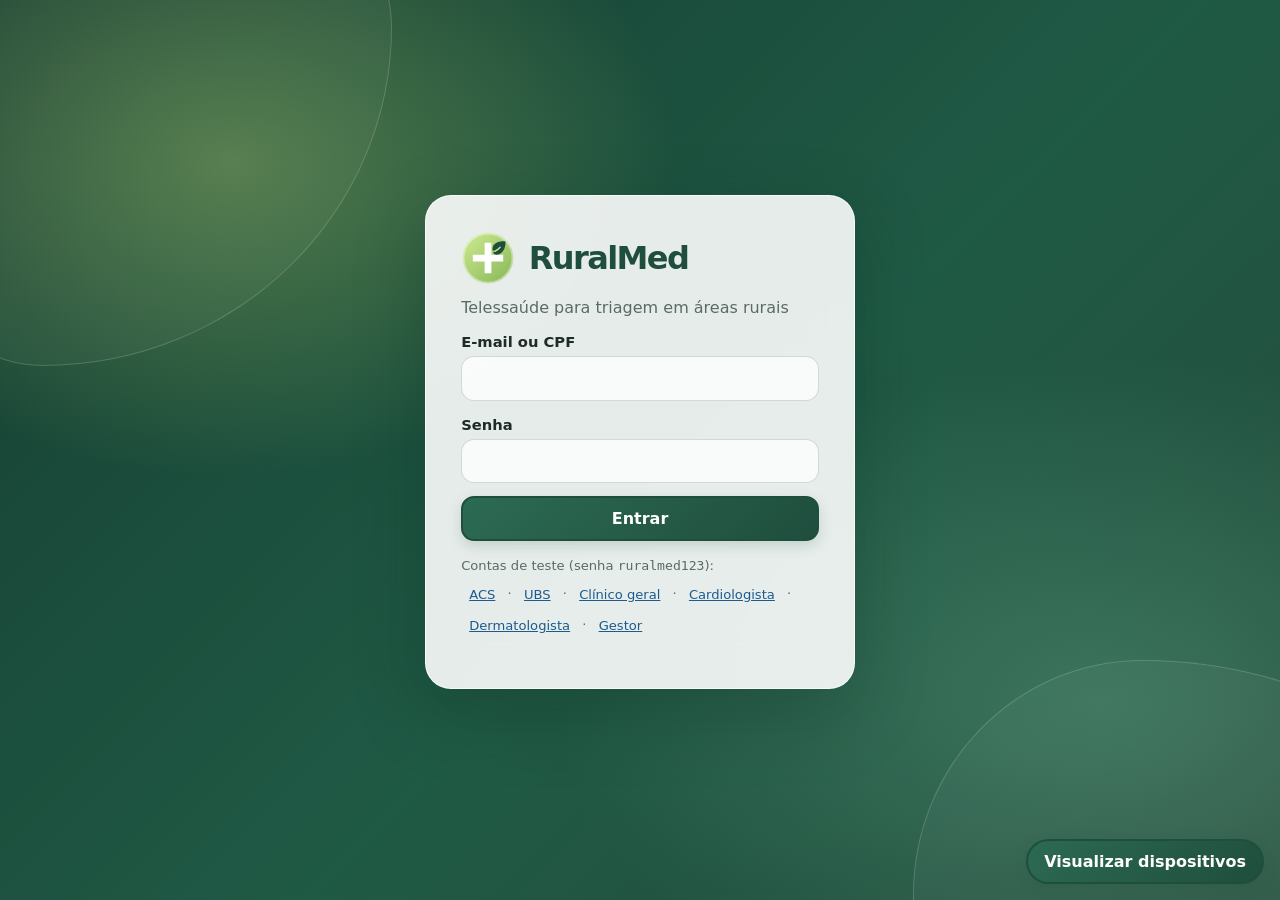
==== src/main/resources/static/acs.html @ 618f21c3 "Atualizar plataforma RuralMed" ====
<!doctype html>
<html lang="pt-BR">
<head>
    <meta charset="utf-8">
    <meta name="viewport" content="width=device-width, initial-scale=1">
    <title>RuralMed - ACS</title>
    <link rel="stylesheet" href="css/estilo.css?v=20261116l">
</head>
<body>
<header class="topo">
    <div class="marca"><img class="logo" src="img/ruralmed-marca.svg" alt="" aria-hidden="true"><strong>RuralMed</strong></div>
    <div class="topo-direita">
        <details class="menu-perfil">
            <summary>Olá, <strong id="usuarioNome"></strong></summary>
            <div class="menu-perfil-conteudo">
                <button type="button" onclick="abrirMeuPerfil()">Meu perfil</button>
                <button id="acaoContraste" type="button" aria-pressed="false" onclick="alternarContraste()">Alto contraste</button>
                <button class="menu-sair" type="button" onclick="sair()">Sair</button>
            </div>
        </details>
    </div>
</header>
<nav class="abas" aria-label="Navegação do agente de saúde">
    <button class="aba" type="button" data-aba="triagem" onclick="mostrarAba('triagem')">Nova triagem</button>
    <button class="aba" type="button" data-aba="enviadas" onclick="mostrarAba('enviadas')">Minhas triagens</button>
    <button class="aba" type="button" data-aba="pacientes" onclick="mostrarAba('pacientes')">Pacientes</button>
</nav>

<main class="conteudo">
    <section data-aba="triagem">
        <div class="pagina-cabecalho">
            <div><p class="sobretitulo">ATENDIMENTO EM CAMPO</p><h1>Nova triagem</h1>
                <p class="suave">Registre os sinais, sintomas e contexto do paciente em etapas.</p></div>
        </div>
        <div id="faixa"></div>
        <form class="cartao" id="formTriagem" onsubmit="salvarTriagem(event)">
            <p class="ajuda">A triagem fica salva no celular e é enviada sozinha quando houver internet.</p>
            <section class="form-secao">
                <h2>Identificação do atendimento</h2>
            <div class="campo"><label for="paciente">Paciente *</label>
                <select id="paciente" required></select></div>
            <div class="campo"><label for="queixa">Queixa principal *</label>
                <input id="queixa" maxlength="500" required></div>
            </section>
            <section class="form-secao">
                <h2>Sinais vitais e sintomas</h2>
            <div class="grade tres">
                <div class="campo"><label for="temperatura">Temperatura (°C) *</label>
                    <input id="temperatura" type="number" step="0.1" min="30" max="45" required></div>
                <div class="campo"><label for="pas">Pressão sistólica *</label>
                    <input id="pas" type="number" min="50" max="300" required></div>
                <div class="campo"><label for="pad">Pressão diastólica *</label>
                    <input id="pad" type="number" min="30" max="200" required></div>
                <div class="campo"><label for="fc">Freq. cardíaca (bpm) *</label>
                    <input id="fc" type="number" min="20" max="250" required></div>
                <div class="campo"><label for="sat">Saturação O₂ (%) *</label>
                    <input id="sat" type="number" min="50" max="100" required></div>
                <div class="campo"><label for="dor">Dor (0 a 10) *</label>
                    <input id="dor" type="number" min="0" max="10" required></div>
            </div>
            </section>
            <section class="form-secao">
                <h2>Contexto e observações</h2>
            <div class="campo"><label>Comorbidades</label>
                <div class="checks">
                    <label><input type="checkbox" name="comorbidade" value="diabetes">Diabetes</label>
                    <label><input type="checkbox" name="comorbidade" value="hipertensão">Hipertensão</label>
                    <label><input type="checkbox" name="comorbidade" value="cardiopatia">Cardiopatia</label>
                    <label><input type="checkbox" name="comorbidade" value="doença pulmonar">Doença pulmonar</label>
                </div></div>
            <div class="campo"><label for="relato">Relato</label>
                <textarea id="relato" maxlength="2000" placeholder="Sintomas nas palavras do paciente"></textarea>
                <button class="btn btn-sec btn-peq" type="button" onclick="ditar()" style="margin-top:.4rem">🎤 Ditar (RNF01)</button></div>
            </section>
            <button class="btn acao-principal" type="submit">Salvar triagem</button>
        </form>
    </section>

    <section data-aba="enviadas" hidden>
        <h2>Minhas triagens</h2>
        <div class="lista" id="listaTriagens"></div>
    </section>

    <section data-aba="pacientes" hidden>
        <div class="linha entre cabecalho-pacientes">
            <div><h2>Pacientes</h2><p class="suave">Cadastro e acompanhamento dos pacientes da sua microárea.</p></div>
            <button class="btn" type="button" onclick="formPaciente(null)">Novo paciente</button>
        </div>
        <div class="cartao cartao-pacientes">
            <div class="tabela-rolagem">
            <table class="tabela tabela-pacientes">
                <colgroup><col><col><col><col><col><col><col></colgroup>
                <thead><tr><th>Nome</th><th>Identificação RuralMed</th><th>Idade</th><th>Microárea</th><th>Consentimento</th><th>Situação</th><th>Ações</th></tr></thead>
                <tbody id="tabelaPacientes"></tbody>
            </table>
            </div>
        </div>
    </section>
</main>

<dialog id="modal" class="modal">
    <div class="modal-cabecalho">
        <h2 id="modalTitulo"></h2>
        <button class="btn-icone" type="button" onclick="fecharModal()">✕</button>
    </div>
    <div id="modalCorpo" class="modal-corpo"></div>
</dialog>
<div id="avisos" class="avisos"></div>

<script src="js/comum.js?v=20261116g"></script>
<script src="js/pacientes.js?v=20261116e"></script>
<script src="js/acs.js?v=20261116e"></script>
</body>
</html>
---- src/main/resources/static/css/estilo.css ----
:root {
    --verde: #1F4E3D;
    --verde-2: #2C6A53;
    --musgo: #97BC62;
    --ambar: #B7791F;
    --ambar-fundo: #FFF4E2;
    --vermelho: #B42318;
    --vermelho-fundo: #FDECEA;
    --azul: #1D5B8F;
    --fundo: #F3F6F1;
    --cartao: #FFFFFF;
    --texto: #1E2B26;
    --suave: #5B6B64;
    --borda: #D6DDD8;
    --foco: #E9A23B;
    --raio: 12px;
    --sombra: 0 1px 3px rgba(20, 40, 30, .08), 0 4px 14px rgba(20, 40, 30, .06);
    color-scheme: light;
}

/* Alto contraste: fundo escuro e texto claro (razão > 7:1, WCAG AAA) */
body.alto-contraste {
    --verde: #FFE14D;
    --verde-2: #FFE14D;
    --musgo: #FFE14D;
    --ambar: #FFB020;
    --ambar-fundo: #2A2100;
    --vermelho: #FF8A80;
    --vermelho-fundo: #2B0B08;
    --azul: #8CC8FF;
    --fundo: #000000;
    --cartao: #0D0D0D;
    --texto: #FFFFFF;
    --suave: #E6E6E6;
    --borda: #FFFFFF;
    --foco: #00E5FF;
    color-scheme: dark;
}

* { box-sizing: border-box; }
html { -webkit-text-size-adjust: 100%; }
body {
    margin: 0;
    font-family: system-ui, -apple-system, "Segoe UI", Roboto, Arial, sans-serif;
    font-size: 16px;
    line-height: 1.45;
    color: var(--texto);
    background: var(--fundo);
}
main, section, article, .conteudo, .cartao, .caso { min-width: 0; }
img, video, iframe { max-width: 100%; }
code { white-space: normal; overflow-wrap: anywhere; }
h1, h2, h3 { line-height: 1.2; margin: 0 0 .6rem; }
h1 { font-size: 1.5rem; }
h2 { font-size: 1.25rem; }
h3 { font-size: 1.05rem; }
p { margin: 0 0 .75rem; }
a { color: var(--azul); }
:focus-visible { outline: 3px solid var(--foco); outline-offset: 2px; }
[hidden] { display: none !important; }

/* ---------- topo e abas ---------- */
.topo {
    position: sticky; top: 0; z-index: 10;
    display: flex; align-items: center; justify-content: space-between; gap: .75rem;
    padding: .6rem 1rem;
    background: var(--verde); color: #fff;
}
body.alto-contraste .topo { background: #000; border-bottom: 2px solid #fff; color: #fff; }
.marca { display: flex; align-items: center; gap: .5rem; font-size: 1.15rem; }
.logo {
    display: block; flex: 0 0 auto; width: 34px; height: 34px; border-radius: 50%;
    object-fit: cover;
}
body.alto-contraste .logo { filter: grayscale(1) contrast(1.35); }
.topo-direita { display: flex; align-items: center; gap: .6rem; min-width: 0; }
.quem { display: flex; flex-direction: column; align-items: flex-end; min-width: 0; font-size: .85rem; }
.quem span:first-child { white-space: nowrap; overflow: hidden; text-overflow: ellipsis; max-width: 40vw; }
.abas {
    display: flex; gap: .25rem; overflow-x: auto; padding: .5rem 1rem 0;
    background: var(--cartao); border-bottom: 1px solid var(--borda);
    scrollbar-width: none;
}
.abas::-webkit-scrollbar { display: none; }
.aba {
    border: 0; background: none; color: var(--suave); font: inherit; font-weight: 600;
    padding: .55rem .8rem; border-bottom: 3px solid transparent; cursor: pointer; white-space: nowrap;
}
.aba[aria-current="page"] {
    color: var(--verde); border-bottom-color: var(--verde); background: rgba(151,188,98,.12);
}
.abas { position: sticky; top: 52px; z-index: 8; }

.conteudo { max-width: 1100px; margin: 0 auto; padding: 1rem; }

/* ---------- componentes ---------- */
.cartao {
    background: var(--cartao); border: 1px solid var(--borda); border-radius: var(--raio);
    box-shadow: var(--sombra); padding: 1rem; margin-bottom: 1rem;
}
.linha { display: flex; flex-wrap: wrap; gap: .75rem; align-items: center; }
.entre { justify-content: space-between; }
.grade { display: grid; gap: .75rem; grid-template-columns: minmax(0, 1fr); }
.suave { color: var(--suave); }
.peq { font-size: .85rem; }

.btn {
    display: inline-flex; align-items: center; justify-content: center; gap: .4rem;
    min-height: 44px; padding: .55rem 1rem; border-radius: 10px; border: 2px solid var(--verde);
    background: var(--verde); color: #fff; font: inherit; font-weight: 600; cursor: pointer;
}
body.alto-contraste .btn { color: #000; }
.btn:disabled { opacity: .55; cursor: not-allowed; }
.btn-sec { background: transparent; color: var(--verde); }
body.alto-contraste .btn-sec { color: var(--verde); }
.topo .btn-sec { color: #fff; border-color: rgba(255,255,255,.7); }
.btn-perigo { background: var(--vermelho); border-color: var(--vermelho); }
.btn-peq { min-height: 34px; padding: .3rem .7rem; font-size: .9rem; }
.btn-icone {
    border: 0; background: transparent; color: inherit; font-size: 1.2rem; cursor: pointer;
    min-width: 40px; min-height: 40px; border-radius: 8px;
}
#btnContraste { font-size: 1.5rem; line-height: 1; }

label { display: block; font-weight: 600; font-size: .92rem; margin-bottom: .25rem; }
.campo { margin-bottom: .8rem; }
input, select, textarea {
    width: 100%; font: inherit; color: var(--texto); background: var(--cartao);
    border: 1.5px solid var(--borda); border-radius: 10px; padding: .6rem .7rem; min-height: 44px;
}
textarea { min-height: 96px; resize: vertical; }
input[type="checkbox"], input[type="radio"] { width: auto; min-height: auto; margin-right: .35rem; }
input[type="range"] { padding: 0; }
.checks { display: flex; flex-wrap: wrap; gap: .5rem 1rem; }
.checks label { font-weight: 500; display: inline-flex; align-items: center; }
.ajuda { font-size: .82rem; color: var(--suave); margin-top: .2rem; }

.chip {
    display: inline-block; padding: .1rem .55rem; border-radius: 999px; font-size: .78rem; font-weight: 700;
    background: rgba(255,255,255,.2); color: inherit;
}
.selo {
    display: inline-block; padding: .15rem .55rem; border-radius: 999px; font-size: .78rem; font-weight: 700;
    background: #E7EEE9; color: var(--verde); white-space: nowrap;
}
body.alto-contraste .selo { background: #000; border: 1px solid #fff; color: #fff; }
.selo.prioritario, .selo.ATRASADO { background: var(--vermelho-fundo); color: var(--vermelho); }
.selo.ALERTA { background: var(--ambar-fundo); color: var(--ambar); }
.selo.EMITIDO, .selo.ASSINADA, .selo.LAUDO_EMITIDO { background: #E3F1E7; color: #1E6B3A; }
.selo.AGUARDANDO_ASSINATURA, .selo.AGUARDANDO_ENCAMINHAMENTO { background: var(--ambar-fundo); color: var(--ambar); }
.selo.inativo { background: #EEE; color: #666; }

.escore {
    display: inline-grid; place-items: center; min-width: 52px; height: 52px; border-radius: 12px;
    font-weight: 800; font-size: 1.2rem; background: #E7EEE9; color: var(--verde);
}
.escore.alto { background: var(--vermelho-fundo); color: var(--vermelho); }
.escore.medio { background: var(--ambar-fundo); color: var(--ambar); }
.escore.baixo { background: #E3F1E7; color: #1E6B3A; }
.selo.risco-alto { background: var(--vermelho-fundo); color: var(--vermelho); }
.selo.risco-medio, .selo.farmacia { background: var(--ambar-fundo); color: var(--ambar); }
.selo.risco-baixo { background: #E3F1E7; color: #1E6B3A; }
body.alto-contraste .escore { background: #000; border: 2px solid currentColor; }
body.alto-contraste .selo.risco-alto,
body.alto-contraste .selo.risco-medio,
body.alto-contraste .selo.risco-baixo { background: #000; border: 1px solid currentColor; }

/* listas de casos */
.lista { display: grid; gap: .75rem; }
.caso {
    display: grid; grid-template-columns: auto minmax(0, 1fr); gap: .75rem; align-items: start;
    background: var(--cartao); border: 1px solid var(--borda); border-radius: var(--raio);
    padding: .85rem; box-shadow: var(--sombra); cursor: pointer; text-align: left; font: inherit; color: inherit; width: 100%;
}
.caso:hover { border-color: var(--verde-2); }
.caso h3 { margin: 0 0 .2rem; }
.caso .meta { display: flex; flex-wrap: wrap; gap: .35rem .6rem; font-size: .85rem; color: var(--suave); }

/* tabelas que viram cartões no celular */
.tabela { width: 100%; border-collapse: collapse; table-layout: fixed; }
.tabela th { text-align: left; font-size: .82rem; color: var(--suave); text-transform: uppercase; letter-spacing: .02em; }
.tabela th, .tabela td { padding: .55rem .5rem; border-bottom: 1px solid var(--borda); vertical-align: top; }
@media (max-width: 699px) {
    .tabela thead { display: none; }
    .tabela, .tabela tbody, .tabela tr, .tabela td { display: block; width: 100%; }
    .tabela tr { border: 1px solid var(--borda); border-radius: 10px; margin-bottom: .6rem; padding: .3rem .6rem; background: var(--cartao); }
    .tabela td {
        border: 0; padding: .25rem 0; display: flex; align-items: flex-start;
        justify-content: space-between; gap: .5rem; min-width: 0; overflow-wrap: anywhere;
    }
    .tabela td::before {
        content: attr(data-rotulo); flex: 0 0 34%; min-width: 0;
        font-weight: 600; color: var(--suave); font-size: .85rem;
    }
    .tabela td > * { min-width: 0; max-width: 66%; overflow-wrap: anywhere; }
    .tabela td.acoes { justify-content: flex-end; flex-wrap: wrap; }
    .tabela td.acoes::before { content: none; }
}

/* números do relatório */
.kpis { display: grid; grid-template-columns: repeat(2, minmax(0, 1fr)); gap: .75rem; }
.kpi { background: var(--cartao); border: 1px solid var(--borda); border-radius: var(--raio); padding: .9rem; }
.kpi strong { display: block; font-size: 1.6rem; color: var(--verde); }
.kpi span { font-size: .85rem; color: var(--suave); }
.barra { display: grid; grid-template-columns: minmax(0, 9rem) minmax(0, 1fr) 2.5rem; gap: .5rem; align-items: center; margin: .35rem 0; font-size: .9rem; }
.barra .trilho { height: 12px; background: #E7EEE9; border-radius: 6px; overflow: hidden; }
.barra .valor { height: 100%; background: var(--verde-2); }

/* faixa da fila offline */
.faixa {
    display: flex; flex-wrap: wrap; gap: .6rem; align-items: center; justify-content: space-between;
    padding: .75rem 1rem; border-radius: var(--raio); margin-bottom: 1rem;
    background: var(--ambar-fundo); border: 1px solid var(--ambar);
}
.faixa.ok { background: #E3F1E7; border-color: #1E6B3A; }
body.alto-contraste .faixa { background: #000; }

.fatores { margin: 0; padding-left: 1.1rem; }
.fatores li { margin: .15rem 0; }
.pagina-cabecalho {
    display: flex; align-items: center; justify-content: space-between; gap: 1rem;
    margin: .5rem 0 1rem; padding: 1.1rem 1.25rem;
    border: 1px solid var(--borda); border-left: 5px solid var(--musgo);
    border-radius: var(--raio); background: var(--cartao); box-shadow: var(--sombra);
}
.pagina-cabecalho h1 { margin: 0; }
.pagina-cabecalho p { margin: .2rem 0 0; }
.legenda-risco { display: flex; flex-wrap: wrap; gap: .35rem; margin-top: .5rem; }
.sobretitulo, .rotulo-secao {
    color: var(--verde-2); font-weight: 800; font-size: .72rem;
    letter-spacing: .08em; text-transform: uppercase;
}
.passo-atendimento {
    padding: .5rem .75rem; border-radius: 999px; background: #E7EEE9;
    color: var(--verde); font-size: .85rem; font-weight: 700; white-space: normal;
}
.form-secao { padding: .75rem 0; border-top: 1px solid var(--borda); }
.form-secao:first-of-type { border-top: 0; }
.form-secao h2 { margin-bottom: .75rem; }
.acao-principal { width: 100%; margin-top: .5rem; }
.filtro-status { display: flex; align-items: center; gap: .6rem; min-width: 0; }
.filtro-status select { width: auto; min-width: 220px; }
.resumo-atendimento {
    display: flex; justify-content: space-between; align-items: center; gap: 1rem;
    padding: .85rem; margin-bottom: .75rem; border: 1px solid var(--borda);
    border-radius: 10px; background: var(--fundo);
}
.resumo-atendimento h3, .resumo-atendimento p { margin: 0; }
.resumo-escore {
    flex: 0 0 auto; min-width: 100px; display: grid; justify-items: center; gap: .05rem;
    padding: .4rem .7rem; border-radius: 10px; background: #E3F1E7; color: #1E6B3A;
}
.resumo-escore strong { font-size: 1.5rem; line-height: 1.1; }
.resumo-escore span, .resumo-escore b { font-size: .75rem; }
.resumo-escore.alto { background: var(--vermelho-fundo); color: var(--vermelho); }
.resumo-escore.medio { background: var(--ambar-fundo); color: var(--ambar); }
.bloco-atendimento { margin: .65rem 0; }
.bloco-atendimento h3 { margin-bottom: .6rem; }
.linha-form-arquivo { display: flex; align-items: center; gap: .5rem; }
.linha-form-arquivo input[type=file] { min-width: 0; }
.lista-exames { display: grid; gap: .45rem; margin-top: .6rem; }
.anexo-item {
    display: flex; align-items: center; justify-content: space-between; gap: .75rem;
    padding: .55rem .65rem; border: 1px solid var(--borda); border-radius: 8px;
}
.anexo-item span { min-width: 0; overflow-wrap: anywhere; }
.anexo-item small { display: block; color: var(--suave); }
.busca-paciente { max-width: 700px; }
.campo-busca { display: flex; gap: .6rem; }
.campo-busca input { flex: 1; min-width: 0; }
.resultado-paciente {
    display: flex; align-items: center; justify-content: space-between; gap: 1rem;
    max-width: 700px; min-width: 0; padding: 1rem; border: 1px solid var(--borda);
    border-radius: var(--raio); background: var(--cartao); box-shadow: var(--sombra);
}
.resultado-paciente h2, .resultado-paciente p { margin: 0; }
.historico-detalhes { margin-top: .5rem; padding: .65rem; border: 1px solid var(--borda); border-radius: 8px; }
.historico-detalhes summary { cursor: pointer; color: var(--verde); font-weight: 700; }
.opcao-farmacia { margin: .6rem 0 1rem; padding: .65rem; border-radius: 8px; background: var(--ambar-fundo); }
.opcao-farmacia input { width: auto; }
.opcao-medicamento {
    display: block; width: 100%; padding: .55rem .7rem; border: 0;
    background: transparent; color: var(--texto); font: inherit; text-align: left; cursor: pointer;
}
.opcao-medicamento:hover, .opcao-medicamento:focus-visible { background: var(--fundo); }
.receita-item { padding: .7rem; border: 1px solid var(--borda); border-left: 4px solid var(--verde-2); border-radius: 8px; }
.receita-item h4, .receita-item p { margin: 0 0 .35rem; }
.dados { display: grid; grid-template-columns: repeat(2, minmax(0, 1fr)); gap: .4rem 1rem; margin: 0; }
.dados dt { font-size: .8rem; color: var(--suave); }
.dados dd { min-width: 0; margin: 0 0 .3rem; font-weight: 600; overflow-wrap: anywhere; }
.midias { display: flex; flex-wrap: wrap; gap: .5rem; }
.midias img { width: 120px; height: 120px; object-fit: cover; border-radius: 8px; border: 1px solid var(--borda); }
.midias audio { max-width: 100%; }

.autocompletar { position: relative; }
.sugestoes {
    position: absolute; z-index: 5; left: 0; right: 0; top: 100%; margin: 2px 0 0; padding: 0; list-style: none;
    background: var(--cartao); border: 1px solid var(--borda); border-radius: 10px; box-shadow: var(--sombra);
    max-height: 240px; overflow-y: auto;
}
.sugestoes li { padding: .55rem .7rem; cursor: pointer; }
.sugestoes li:hover, .sugestoes li[aria-selected="true"] { background: #E7EEE9; }
body.alto-contraste .sugestoes li:hover { background: #333; }

.linha-tempo { border-left: 3px solid var(--musgo); margin-left: .4rem; padding-left: 1rem; }
.evento { position: relative; margin-bottom: 1rem; }
.evento::before {
    content: ""; position: absolute; left: -1.45rem; top: .35rem; width: 12px; height: 12px;
    border-radius: 50%; background: var(--verde); border: 2px solid var(--cartao);
}

/* login */
.login { min-height: 100vh; display: grid; place-items: center; padding: 1rem; background: var(--verde); }
body.alto-contraste .login { background: #000; }
.login .cartao { width: 100%; max-width: 400px; }
.login h1 { color: var(--verde); }
.login-marca { display: flex; align-items: center; gap: .85rem; margin-bottom: .7rem; }
.login-marca img { display: block; width: 54px; height: 54px; flex: 0 0 auto; }
.login-marca h1 { margin: 0; }
.contas { font-size: .82rem; margin-top: .75rem; }
.contas button { border: 0; background: none; color: var(--azul); text-decoration: underline; cursor: pointer; padding: .1rem; font: inherit; }

/* modal e avisos */
.modal {
    width: min(760px, 100vw); max-height: 100vh; margin: auto; padding: 0; border: 0;
    border-radius: var(--raio); background: var(--cartao); color: var(--texto); box-shadow: 0 10px 40px rgba(0,0,0,.3);
}
.modal::backdrop { background: rgba(10, 25, 18, .55); }
.modal-cabecalho {
    position: sticky; top: 0; display: flex; justify-content: space-between; align-items: center; gap: 1rem;
    padding: .8rem 1rem; border-bottom: 1px solid var(--borda); background: var(--cartao); z-index: 2;
}
.modal-cabecalho h2 { margin: 0; }
.modal-corpo { padding: 1rem; }
.avisos { position: fixed; z-index: 50; left: 1rem; right: 1rem; bottom: 1rem; display: grid; gap: .5rem; justify-items: center; }
.aviso {
    max-width: 560px; width: 100%; padding: .75rem 1rem; border-radius: 10px; color: #fff;
    background: var(--verde); box-shadow: var(--sombra); font-weight: 500;
}
.aviso.erro { background: var(--vermelho); }
.aviso.alerta { background: var(--ambar); }
body.alto-contraste .aviso { color: #000; }

.vazio { text-align: center; color: var(--suave); padding: 2rem 1rem; }

/* documento para impressão (laudo) */
.documento { font-family: Georgia, "Times New Roman", serif; }
.documento h2 { text-align: center; }
.assinatura { font-family: ui-monospace, Consolas, monospace; font-size: .75rem; word-break: break-all; color: var(--suave); }

.preview-trigger {
    position: fixed; z-index: 20; right: 1rem; bottom: 1rem;
    box-shadow: var(--sombra);
}
.avisos { bottom: 5rem; }
.preview-dialog {
    width: min(1200px, 96vw); max-width: 96vw; max-height: 96vh;
    padding: 0; border: 1px solid var(--borda); border-radius: var(--raio);
    background: var(--cartao); color: var(--texto); box-shadow: 0 10px 40px rgba(0,0,0,.3);
}
.preview-dialog::backdrop { background: rgba(10, 25, 18, .65); }
.preview-cabecalho {
    display: flex; justify-content: space-between; align-items: center; gap: 1rem;
    padding: .8rem 1rem; border-bottom: 1px solid var(--borda);
}
.preview-cabecalho h2, .preview-cabecalho p { margin: 0; }
.preview-controles { display: flex; align-items: center; gap: .5rem; }
.preview-controles label { margin: 0; white-space: nowrap; }
.preview-controles select { width: auto; }
.preview-canvas {
    height: min(72vh, 900px); max-height: calc(96vh - 88px); overflow: auto; padding: 1rem;
    background: var(--fundo); text-align: center;
}
.preview-stage { position: relative; margin: 0 auto; }
.preview-hardware {
    position: absolute; top: 0; left: 0;
    transform: scale(var(--escala-dispositivo, 1));
    transform-origin: top left;
    border: 2px solid #303b35;
    background: #202a25;
    box-shadow: 0 18px 42px rgba(13, 35, 24, .26), inset 0 0 0 1px rgba(255,255,255,.25);
}
.preview-hardware iframe {
    display: block; border: 0; background: #fff;
}
.preview-hardware[data-model="iphone"] {
    border: 3px solid #262c2a;
    border-radius: 48px;
    background: linear-gradient(135deg, #777f7b, #202522 28%, #101412 78%, #737a76);
}
.preview-hardware[data-model="iphone"] iframe { border-radius: 32px; }
.preview-hardware[data-model="iphone"] .preview-camera {
    display: block; position: absolute; z-index: 1; top: 8px; left: 50%; width: 104px; height: 25px;
    transform: translateX(-50%); border-radius: 999px; background: #090b0a;
}
.preview-hardware[data-model="iphone"] .preview-homebar {
    display: block; position: absolute; z-index: 1; bottom: 7px; left: 50%; width: 92px; height: 4px;
    transform: translateX(-50%); border-radius: 999px; background: #111;
}
.preview-hardware[data-model="samsung"] {
    border: 3px solid #252b2a;
    border-radius: 34px;
    background: linear-gradient(120deg, #68716e, #1d2421 18%, #111514 82%, #59615e);
}
.preview-hardware[data-model="samsung"] iframe { border-radius: 22px; }
.preview-hardware[data-model="samsung"] .preview-camera {
    display: block; position: absolute; z-index: 1; top: 8px; left: 50%; width: 12px; height: 12px;
    transform: translateX(-50%); border: 2px solid #242927; border-radius: 50%; background: #070908;
}
.preview-hardware[data-model="tablet"] {
    border: 4px solid #3b4440;
    border-radius: 30px;
    background: linear-gradient(145deg, #707975, #343d38 24%, #252d29 78%, #707975);
}
.preview-hardware[data-model="tablet"] iframe { border-radius: 18px; }
.preview-hardware[data-model="tablet"] .preview-camera {
    display: block; position: absolute; z-index: 1; top: 50%; left: 10px; width: 7px; height: 7px;
    transform: translateY(-50%); border-radius: 50%; background: #101412;
}
.preview-hardware[data-model="computador"] {
    border: 2px solid #525b57;
    border-radius: 13px;
    background: linear-gradient(145deg, #707975, #303935 18%, #222a26 80%, #68716d);
}
.preview-hardware[data-model="computador"] iframe { border-radius: 3px; }
.preview-hardware[data-model="computador"] .preview-monitor-stand {
    display: block; position: absolute; bottom: 6px; left: 50%; width: 38%; height: 44px;
    transform: translateX(-50%); border-bottom: 7px solid #303935; border-radius: 3px;
}
.preview-hardware[data-model="computador"] .preview-monitor-stand::before {
    position: absolute; content: ""; left: 42%; bottom: 0; width: 16%; height: 38px;
    background: linear-gradient(90deg, #303935, #747d78, #303935);
}
.preview-hardware:not([data-model="iphone"]) .preview-homebar { display: none; }
.preview-hardware:not([data-model="computador"]) .preview-monitor-stand { display: none; }
.preview-hardware[data-model="computador"] .preview-camera { display: none; }
.preview-hardware[data-model="tablet"] .preview-homebar { display: none; }
.preview-hardware[data-model="samsung"] .preview-homebar {
    display: block; position: absolute; z-index: 1; bottom: 6px; left: 50%; width: 76px; height: 3px;
    transform: translateX(-50%); border-radius: 999px; background: rgba(15, 18, 16, .75);
}

@media (min-width: 700px) {
    .grade.duas { grid-template-columns: repeat(2, minmax(0, 1fr)); }
    .grade.tres { grid-template-columns: repeat(3, minmax(0, 1fr)); }
    .kpis { grid-template-columns: repeat(4, minmax(0, 1fr)); }
    .dados { grid-template-columns: repeat(4, minmax(0, 1fr)); }
    .modal { width: min(760px, 94vw); max-height: 90vh; }
    .avisos { left: auto; right: 1.5rem; justify-items: end; }
}
@media (max-width: 699px) {
    .quem { display: none; }
    .topo { padding: .5rem .75rem; }
    .marca strong { font-size: 1rem; }
    .topo-direita { gap: .35rem; }
    .aviso { padding: .55rem .8rem; font-size: .9rem; }
    .modal { border-radius: 0; height: 100vh; }
    .abas { top: 48px; }
    .pagina-cabecalho { align-items: flex-start; flex-direction: column; padding: .9rem; }
    .filtro-status { align-items: stretch; flex-direction: column; width: 100%; }
    .filtro-status select { width: 100%; min-width: 0; }
    .linha-form-arquivo { align-items: stretch; flex-direction: column; }
    .resumo-atendimento { align-items: flex-start; }
    .resultado-paciente { align-items: stretch; flex-direction: column; }
    .campo-busca { align-items: stretch; flex-direction: column; }
}

@media (max-width: 520px) {
    .conteudo { padding: .75rem; }
    .cartao { padding: .8rem; }
    .linha.entre { align-items: stretch; }
    .linha.entre > .btn, .linha.entre > select { width: 100%; }
    .dados { grid-template-columns: 1fr; }
    .resumo-atendimento { flex-direction: column; }
    .resumo-escore { width: 100%; }
    .barra { grid-template-columns: minmax(0, 1fr) 2.5rem; }
    .tabela td::before { flex-basis: 30%; }
    .tabela td > * { max-width: 70%; }
    .tabela td.acoes > * { max-width: 100%; }
    .caso { grid-template-columns: minmax(0, 1fr); }
    .barra .trilho { grid-column: 1 / -1; grid-row: 2; }
    .preview-trigger { right: .6rem; bottom: .6rem; }
    .preview-dialog { width: 100vw; max-width: 100vw; max-height: 100dvh; border-radius: 0; }
    .preview-cabecalho { align-items: stretch; flex-direction: column; }
    .preview-controles { flex-wrap: wrap; }
    .preview-controles select { flex: 1; min-width: 0; }
    .preview-canvas { height: calc(100dvh - 150px); max-height: calc(100dvh - 150px); padding: .5rem; }
}

@media print {
    .topo, .abas, .avisos, .preview-trigger, .preview-dialog, .modal-cabecalho, .nao-imprimir { display: none !important; }
    body { background: #fff; }
    .modal { position: static; box-shadow: none; width: 100%; max-height: none; }
    body.imprimindo main { display: none; }
}

/* ---------- identidade fluida ---------- */
:root {
    --fundo: #edf4ef;
    --cartao: rgba(255, 255, 255, .82);
    --borda: rgba(49, 91, 70, .14);
    --raio: 20px;
    --sombra: 0 8px 26px rgba(30, 66, 49, .07), 0 2px 6px rgba(30, 66, 49, .04);
}
body {
    background-color: var(--fundo);
    background-image:
        radial-gradient(ellipse at 8% 8%, rgba(151, 188, 98, .18), transparent 30rem),
        radial-gradient(ellipse at 92% 34%, rgba(94, 164, 139, .13), transparent 34rem),
        linear-gradient(145deg, #f5f8f3 0%, #edf4ef 54%, #f6f7f0 100%);
    background-attachment: fixed;
}
body.alto-contraste {
    background: var(--fundo);
    background-image: none;
}
.topo {
    background: linear-gradient(110deg, var(--verde), var(--verde-2));
    border-bottom: 1px solid rgba(255, 255, 255, .16);
    box-shadow: 0 5px 24px rgba(20, 52, 39, .16);
    backdrop-filter: blur(18px);
    -webkit-backdrop-filter: blur(18px);
}
body.alto-contraste .topo { background: #000; }
.marca { letter-spacing: -.025em; }
.logo { box-shadow: 0 0 0 5px rgba(255, 255, 255, .09); }
.abas {
    gap: .45rem;
    padding: .55rem max(1rem, calc((100vw - 1160px) / 2)) .45rem;
    background: rgba(250, 253, 250, .76);
    border-bottom-color: rgba(49, 91, 70, .1);
    box-shadow: 0 8px 20px rgba(30, 66, 49, .035);
    backdrop-filter: blur(18px);
    -webkit-backdrop-filter: blur(18px);
}
.aba {
    border: 0;
    border-radius: 999px;
    padding: .6rem 1rem;
    transition: color .18s ease, background .18s ease, transform .18s ease;
}
.aba:hover { color: var(--verde); background: rgba(44, 106, 83, .08); }
.aba[aria-current="page"] {
    border: 0;
    color: #fff;
    background: linear-gradient(135deg, var(--verde-2), var(--verde));
    box-shadow: 0 4px 12px rgba(31, 78, 61, .18);
}
body.alto-contraste .aba[aria-current="page"] { color: #000; background: #FFE14D; }
.conteudo { max-width: 1200px; padding: clamp(1rem, 3vw, 2rem); }
.pagina-cabecalho {
    position: relative;
    overflow: hidden;
    border: 1px solid rgba(255, 255, 255, .8);
    border-left: 4px solid var(--musgo);
    border-radius: 24px;
    padding: clamp(1.15rem, 3vw, 1.8rem);
    background:
        radial-gradient(ellipse at 100% 0%, rgba(151, 188, 98, .17), transparent 22rem),
        rgba(255, 255, 255, .68);
    box-shadow: var(--sombra);
    backdrop-filter: blur(14px);
    -webkit-backdrop-filter: blur(14px);
}
.pagina-cabecalho .sobretitulo { letter-spacing: .12em; }
.pagina-cabecalho h1 { font-size: clamp(1.55rem, 4vw, 2rem); letter-spacing: -.04em; }
.cartao, .kpi, .caso, .resultado-paciente, .historico-detalhes {
    border-color: rgba(255, 255, 255, .86);
    border-radius: 20px;
    box-shadow: var(--sombra);
    background-color: var(--cartao);
    backdrop-filter: blur(14px);
    -webkit-backdrop-filter: blur(14px);
}
.cartao { padding: clamp(.9rem, 2.4vw, 1.35rem); }
.caso {
    padding: clamp(.9rem, 2.5vw, 1.2rem);
    transition: transform .18s ease, box-shadow .18s ease, border-color .18s ease;
}
.caso:hover {
    transform: translateY(-2px);
    border-color: rgba(44, 106, 83, .3);
    box-shadow: 0 14px 32px rgba(30, 66, 49, .11);
}
.btn {
    border-radius: 13px;
    background: linear-gradient(135deg, var(--verde-2), var(--verde));
    box-shadow: 0 5px 13px rgba(31, 78, 61, .17);
    transition: transform .16s ease, box-shadow .16s ease, filter .16s ease;
}
.btn:hover:not(:disabled) {
    transform: translateY(-1px);
    box-shadow: 0 8px 18px rgba(31, 78, 61, .22);
    filter: brightness(1.06);
}
.btn:active:not(:disabled) { transform: translateY(0); }
.btn-sec { background: rgba(255, 255, 255, .58); box-shadow: none; }
.topo .btn-sec { background: transparent; }
body.alto-contraste .btn { background: #FFE14D; box-shadow: none; }
body.alto-contraste .btn-sec { background: transparent; }
input, select, textarea {
    border-color: rgba(49, 91, 70, .2);
    border-radius: 13px;
    background: rgba(255, 255, 255, .78);
    transition: border-color .16s ease, box-shadow .16s ease, background .16s ease;
}
input:hover, select:hover, textarea:hover { border-color: rgba(44, 106, 83, .42); }
input:focus, select:focus, textarea:focus {
    border-color: var(--verde-2);
    background: #fff;
    box-shadow: 0 0 0 4px rgba(44, 106, 83, .11);
    outline: none;
}
body.alto-contraste input, body.alto-contraste select, body.alto-contraste textarea {
    border-color: #fff;
    background: #000;
}
.escore, .resumo-escore { border-radius: 16px; }
.selo { padding: .25rem .65rem; }
.tabela tr { transition: background .16s ease; }
.tabela tbody tr:hover { background: rgba(151, 188, 98, .07); }
.tabela th { letter-spacing: .07em; }
.receita-item, .anexo-item {
    border-radius: 14px;
    background: rgba(255, 255, 255, .68);
}
.historico-detalhes { padding: .85rem 1rem; }
.historico-detalhes summary { padding: .15rem 0; }
.linha-tempo { border-left-color: rgba(44, 106, 83, .32); }
.evento::before { box-shadow: 0 0 0 4px rgba(151, 188, 98, .18); }
.modal, .preview-dialog {
    border: 1px solid rgba(255, 255, 255, .75);
    border-radius: 24px;
    background: rgba(250, 253, 250, .94);
    box-shadow: 0 24px 70px rgba(10, 35, 24, .24);
    backdrop-filter: blur(24px);
    -webkit-backdrop-filter: blur(24px);
}
.modal-cabecalho {
    background: rgba(250, 253, 250, .94);
    backdrop-filter: blur(16px);
    -webkit-backdrop-filter: blur(16px);
}
.modal-corpo { padding: clamp(1rem, 3vw, 1.5rem); }
body.alto-contraste .modal, body.alto-contraste .preview-dialog,
body.alto-contraste .modal-cabecalho { background: #000; }
.login {
    position: relative;
    isolation: isolate;
    overflow: hidden;
    padding: clamp(1rem, 4vw, 2rem);
    background:
        radial-gradient(ellipse at 18% 18%, rgba(151, 188, 98, .45), transparent 28rem),
        radial-gradient(ellipse at 86% 78%, rgba(108, 182, 151, .35), transparent 34rem),
        linear-gradient(135deg, #163d30, #1f5a45 55%, #244b3a);
}
.login::before, .login::after {
    position: absolute;
    z-index: -1;
    content: "";
    width: min(58vw, 34rem);
    aspect-ratio: 1;
    border: 1px solid rgba(255, 255, 255, .16);
    border-radius: 42% 58% 64% 36% / 43% 38% 62% 57%;
    background: rgba(255, 255, 255, .035);
    animation: orbita 18s ease-in-out infinite alternate;
}
.login::before { top: -20%; left: -12%; }
.login::after { right: -14%; bottom: -34%; animation-delay: -7s; }
.login .cartao {
    max-width: 430px;
    padding: clamp(1.35rem, 5vw, 2.2rem);
    border: 1px solid rgba(255, 255, 255, .72);
    border-radius: 26px;
    background: rgba(255, 255, 255, .89);
    box-shadow: 0 24px 70px rgba(8, 34, 23, .26);
    backdrop-filter: blur(22px);
    -webkit-backdrop-filter: blur(22px);
}
.login h1 { font-size: 2rem; letter-spacing: -.05em; }
.login .contas { line-height: 2; }
.contas button {
    border-radius: 999px;
    padding: .15rem .5rem;
    transition: background .16s ease, color .16s ease;
}
.contas button:hover { color: var(--verde); background: rgba(151, 188, 98, .2); }
body.alto-contraste .login { background: #000; }
body.alto-contraste .login .cartao { background: #000; border-color: #fff; }
.avisos .aviso { border: 1px solid rgba(255, 255, 255, .24); border-radius: 14px; }
.preview-trigger { border-radius: 999px; }

@keyframes orbita {
    from { transform: rotate(-8deg) translate3d(-1%, 0, 0) scale(.96); }
    to { transform: rotate(12deg) translate3d(2%, 3%, 0) scale(1.04); }
}
@media (max-width: 699px) {
    .abas { gap: .3rem; padding: .4rem .65rem; }
    .aba { padding: .55rem .8rem; }
    .pagina-cabecalho { border-radius: 20px; }
    .modal {
        height: 100dvh;
        max-height: 100dvh;
        border-radius: 0;
        background: rgba(250, 253, 250, .97);
    }
}
@media (max-width: 520px) {
    .conteudo { padding: .8rem; }
    .cartao { border-radius: 17px; }
    .login .cartao { border-radius: 23px; }
    .caso { border-radius: 17px; }
    .pagina-cabecalho { padding: 1rem; }
}
@media (max-width: 699px) {
    .topo {
        min-height: 56px;
        padding: .45rem .7rem;
        gap: .5rem;
    }
    .marca { flex: 0 0 auto; gap: .4rem; font-size: 1rem; }
    .marca .logo { width: 32px; height: 32px; }
    .topo-direita { flex: 0 0 auto; gap: .3rem; }
    .topo .quem { display: none !important; }
    .topo #btnContraste { width: 38px; min-width: 38px; min-height: 38px; }
    .topo .btn-peq { min-height: 38px; padding: .25rem .65rem; }
}
@media (max-width: 360px) {
    .topo { padding-inline: .5rem; gap: .25rem; }
    .topo-direita { gap: .15rem; }
}

.menu-perfil { position: relative; }
.menu-perfil > summary {
    display: flex;
    align-items: center;
    gap: .6rem;
    min-height: 42px;
    padding: .45rem .8rem;
    border: 1px solid rgba(255,255,255,.4);
    border-radius: 999px;
    color: #fff;
    font: inherit;
    cursor: pointer;
    list-style: none;
    white-space: nowrap;
}
.menu-perfil > summary::-webkit-details-marker { display: none; }
.menu-perfil > summary:hover, .menu-perfil[open] > summary { background: rgba(255,255,255,.12); }
.menu-perfil-conteudo {
    position: absolute;
    top: calc(100% + .55rem);
    right: 0;
    z-index: 20;
    width: min(260px, calc(100vw - 1rem));
    padding: .45rem;
    border: 1px solid var(--borda);
    border-radius: 16px;
    background: var(--cartao);
    color: var(--texto);
    box-shadow: 0 16px 38px rgba(20,40,30,.2);
}
.menu-perfil-conteudo button {
    display: flex;
    align-items: center;
    gap: .55rem;
    width: 100%;
    min-height: 42px;
    padding: .5rem .65rem;
    border: 0;
    border-radius: 10px;
    background: transparent;
    color: var(--texto);
    font: inherit;
    text-align: left;
    cursor: pointer;
}
.menu-perfil-conteudo button:hover, .menu-perfil-conteudo button[aria-pressed="true"] {
    background: rgba(44,106,83,.1);
}
.menu-perfil-conteudo .menu-sair { color: var(--vermelho); }
.perfil-resumo { display: flex; align-items: center; gap: .85rem; padding: .25rem 0 1rem; }
.perfil-resumo h3, .perfil-resumo p { margin: 0; overflow-wrap: anywhere; }
.perfil-avatar {
    display: grid;
    flex: 0 0 48px;
    width: 48px;
    height: 48px;
    place-items: center;
    border-radius: 50%;
    background: var(--verde);
    color: #fff;
    font-size: 1.25rem;
    font-weight: 700;
}
.perfil-dados { margin: 0; border-top: 1px solid var(--borda); }
.perfil-dados div { padding: .75rem 0; border-bottom: 1px solid var(--borda); }
.perfil-dados dt { color: var(--suave); font-size: .82rem; font-weight: 600; }
.perfil-dados dd { margin: .2rem 0 0; overflow-wrap: anywhere; }

@media (max-width: 699px) {
    .topo .menu-perfil > summary { min-height: 38px; max-width: 54vw; padding: .35rem .65rem; font-size: .84rem; }
    .menu-perfil-conteudo { right: 0; }
}
@media (max-width: 360px) {
    .topo .menu-perfil > summary { max-width: 52vw; gap: .3rem; padding-inline: .5rem; }
}
@media (prefers-reduced-motion: reduce) {
    *, *::before, *::after {
        scroll-behavior: auto !important;
        animation-duration: .01ms !important;
        animation-iteration-count: 1 !important;
        transition-duration: .01ms !important;
    }
}
@media print {
    body { background: #fff !important; background-image: none !important; }
    .cartao, .pagina-cabecalho, .modal { background: #fff !important; box-shadow: none !important; }
}

.cabecalho-pacientes { margin: 0 0 .85rem; }
.cabecalho-pacientes h2 { margin-bottom: .2rem; }
.cabecalho-pacientes p { margin: 0; font-size: .9rem; }
.cartao-pacientes { padding: .5rem .85rem; }
.tabela-rolagem { width: 100%; overflow-x: auto; }
.tabela-pacientes { min-width: 1080px; table-layout: fixed; }
.tabela-pacientes col:nth-child(1) { width: 15%; }
.tabela-pacientes col:nth-child(2) { width: 21%; }
.tabela-pacientes col:nth-child(3) { width: 8%; }
.tabela-pacientes col:nth-child(4) { width: 17%; }
.tabela-pacientes col:nth-child(5) { width: 12%; }
.tabela-pacientes col:nth-child(6) { width: 9%; }
.tabela-pacientes col:nth-child(7) { width: 18%; }
.tabela-pacientes th { padding: .75rem .55rem; white-space: nowrap; }
.tabela-pacientes td { padding: .7rem .55rem; vertical-align: middle; }
.tabela-pacientes .nome-paciente { font-weight: 650; }
.tabela-pacientes .id-paciente {
    display: inline-block;
    max-width: 100%;
    font-size: .77rem;
    line-height: 1.55;
    letter-spacing: .015em;
    overflow-wrap: normal;
    word-break: normal;
}
.tabela-pacientes .acoes { white-space: nowrap; }
.tabela-pacientes .acoes .btn { min-height: 34px; padding: .25rem .45rem; font-size: .79rem; }
@media (max-width: 699px) {
    .cabecalho-pacientes { align-items: flex-start; }
    .cabecalho-pacientes > div { flex: 1 1 100%; }
    .cabecalho-pacientes > .btn { width: 100%; }
    .cartao-pacientes { padding: .65rem; }
    .tabela-rolagem { overflow: visible; }
    .tabela-pacientes { min-width: 0; }
}
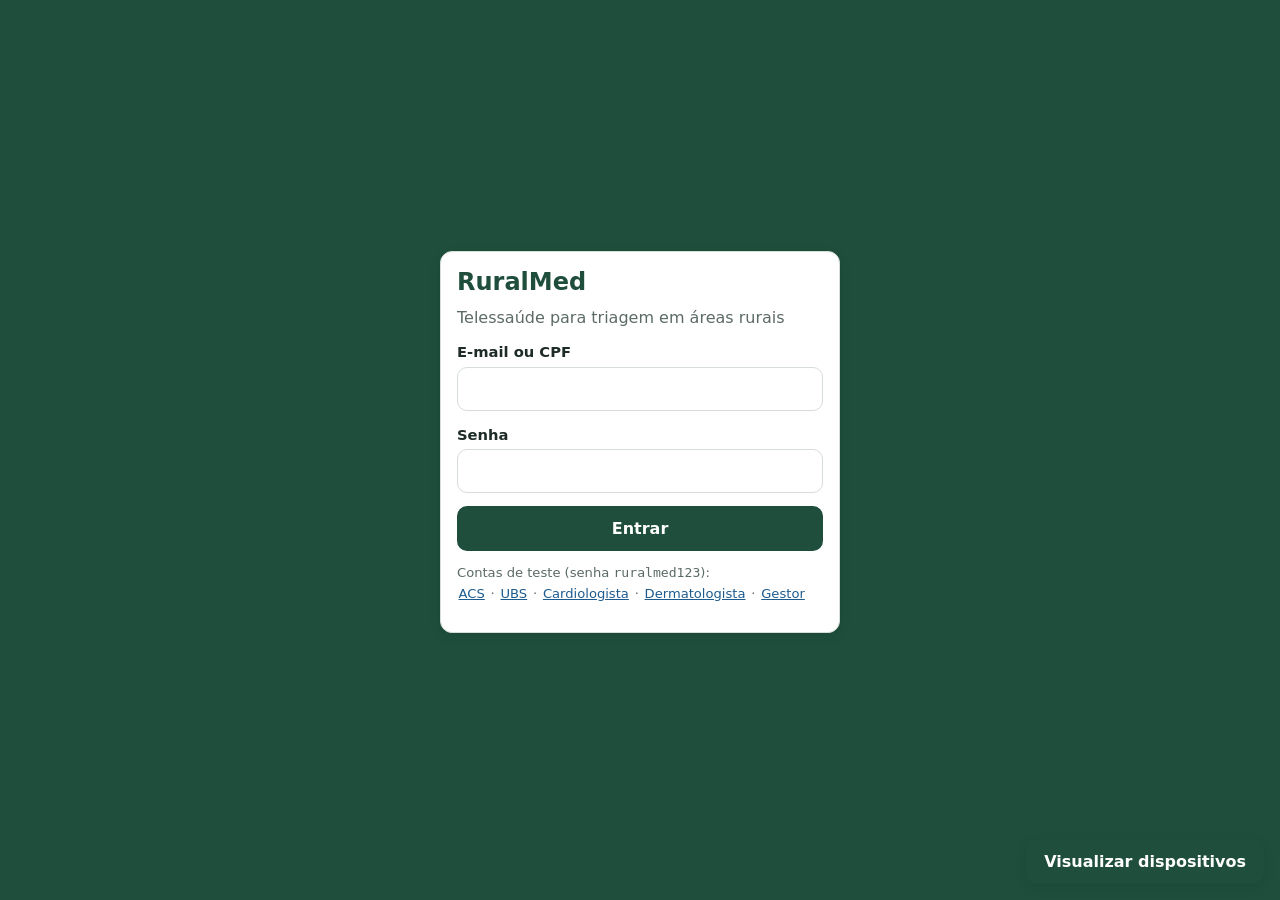
==== commit 87c2e5f3: "Adicionar projeto RuralMed Co-authored-by: Copilot <223556219+Copilot@users.noreply.github.com>" ====
--- a/src/main/resources/static/acs.html
+++ b/src/main/resources/static/acs.html
@@ -4,23 +4,19 @@
     <meta charset="utf-8">
     <meta name="viewport" content="width=device-width, initial-scale=1">
     <title>RuralMed - ACS</title>
-    <link rel="stylesheet" href="css/estilo.css?v=20261116l">
+    <link rel="stylesheet" href="css/estilo.css">
 </head>
 <body>
 <header class="topo">
-    <div class="marca"><img class="logo" src="img/ruralmed-marca.svg" alt="" aria-hidden="true"><strong>RuralMed</strong></div>
+    <div class="marca"><span class="logo">+</span><strong>RuralMed</strong></div>
     <div class="topo-direita">
-        <details class="menu-perfil">
-            <summary>Olá, <strong id="usuarioNome"></strong></summary>
-            <div class="menu-perfil-conteudo">
-                <button type="button" onclick="abrirMeuPerfil()">Meu perfil</button>
-                <button id="acaoContraste" type="button" aria-pressed="false" onclick="alternarContraste()">Alto contraste</button>
-                <button class="menu-sair" type="button" onclick="sair()">Sair</button>
-            </div>
-        </details>
+        <span class="conexao" id="conexao"></span>
+        <button class="btn-icone" id="btnContraste" type="button" title="Alto contraste" onclick="alternarContraste()">◐</button>
+        <div class="quem"><span id="usuarioNome"></span><span class="chip">ACS</span></div>
+        <button class="btn btn-sec btn-peq" type="button" onclick="sair()">Sair</button>
     </div>
 </header>
-<nav class="abas" aria-label="Navegação do agente de saúde">
+<nav class="abas">
     <button class="aba" type="button" data-aba="triagem" onclick="mostrarAba('triagem')">Nova triagem</button>
     <button class="aba" type="button" data-aba="enviadas" onclick="mostrarAba('enviadas')">Minhas triagens</button>
     <button class="aba" type="button" data-aba="pacientes" onclick="mostrarAba('pacientes')">Pacientes</button>
@@ -28,22 +24,14 @@
 
 <main class="conteudo">
     <section data-aba="triagem">
-        <div class="pagina-cabecalho">
-            <div><p class="sobretitulo">ATENDIMENTO EM CAMPO</p><h1>Nova triagem</h1>
-                <p class="suave">Registre os sinais, sintomas e contexto do paciente em etapas.</p></div>
-        </div>
         <div id="faixa"></div>
         <form class="cartao" id="formTriagem" onsubmit="salvarTriagem(event)">
-            <p class="ajuda">A triagem fica salva no celular e é enviada sozinha quando houver internet.</p>
-            <section class="form-secao">
-                <h2>Identificação do atendimento</h2>
+            <h2>Nova triagem</h2>
+            <p class="suave peq">A triagem fica salva no celular e é enviada sozinha quando houver internet.</p>
             <div class="campo"><label for="paciente">Paciente *</label>
                 <select id="paciente" required></select></div>
             <div class="campo"><label for="queixa">Queixa principal *</label>
-                <input id="queixa" maxlength="500" required></div>
-            </section>
-            <section class="form-secao">
-                <h2>Sinais vitais e sintomas</h2>
+                <input id="queixa" required></div>
             <div class="grade tres">
                 <div class="campo"><label for="temperatura">Temperatura (°C) *</label>
                     <input id="temperatura" type="number" step="0.1" min="30" max="45" required></div>
@@ -58,9 +46,6 @@
                 <div class="campo"><label for="dor">Dor (0 a 10) *</label>
                     <input id="dor" type="number" min="0" max="10" required></div>
             </div>
-            </section>
-            <section class="form-secao">
-                <h2>Contexto e observações</h2>
             <div class="campo"><label>Comorbidades</label>
                 <div class="checks">
                     <label><input type="checkbox" name="comorbidade" value="diabetes">Diabetes</label>
@@ -69,10 +54,9 @@
                     <label><input type="checkbox" name="comorbidade" value="doença pulmonar">Doença pulmonar</label>
                 </div></div>
             <div class="campo"><label for="relato">Relato</label>
-                <textarea id="relato" maxlength="2000" placeholder="Sintomas nas palavras do paciente"></textarea>
+                <textarea id="relato" placeholder="Sintomas nas palavras do paciente"></textarea>
                 <button class="btn btn-sec btn-peq" type="button" onclick="ditar()" style="margin-top:.4rem">🎤 Ditar (RNF01)</button></div>
-            </section>
-            <button class="btn acao-principal" type="submit">Salvar triagem</button>
+            <button class="btn" type="submit" style="width:100%">Salvar triagem</button>
         </form>
     </section>
 
@@ -82,18 +66,15 @@
     </section>
 
     <section data-aba="pacientes" hidden>
-        <div class="linha entre cabecalho-pacientes">
-            <div><h2>Pacientes</h2><p class="suave">Cadastro e acompanhamento dos pacientes da sua microárea.</p></div>
+        <div class="linha entre">
+            <h2>Pacientes</h2>
             <button class="btn" type="button" onclick="formPaciente(null)">Novo paciente</button>
         </div>
-        <div class="cartao cartao-pacientes">
-            <div class="tabela-rolagem">
-            <table class="tabela tabela-pacientes">
-                <colgroup><col><col><col><col><col><col><col></colgroup>
-                <thead><tr><th>Nome</th><th>Identificação RuralMed</th><th>Idade</th><th>Microárea</th><th>Consentimento</th><th>Situação</th><th>Ações</th></tr></thead>
+        <div class="cartao">
+            <table class="tabela">
+                <thead><tr><th>Nome</th><th>Idade</th><th>Microárea</th><th>Consentimento</th><th>Situação</th><th></th></tr></thead>
                 <tbody id="tabelaPacientes"></tbody>
             </table>
-            </div>
         </div>
     </section>
 </main>
@@ -107,8 +88,8 @@
 </dialog>
 <div id="avisos" class="avisos"></div>
 
-<script src="js/comum.js?v=20261116g"></script>
-<script src="js/pacientes.js?v=20261116e"></script>
-<script src="js/acs.js?v=20261116e"></script>
+<script src="js/comum.js?v=20261103"></script>
+<script src="js/pacientes.js"></script>
+<script src="js/acs.js"></script>
 </body>
 </html>
--- a/src/main/resources/static/css/estilo.css
+++ b/src/main/resources/static/css/estilo.css
@@ -47,9 +47,6 @@
     color: var(--texto);
     background: var(--fundo);
 }
-main, section, article, .conteudo, .cartao, .caso { min-width: 0; }
-img, video, iframe { max-width: 100%; }
-code { white-space: normal; overflow-wrap: anywhere; }
 h1, h2, h3 { line-height: 1.2; margin: 0 0 .6rem; }
 h1 { font-size: 1.5rem; }
 h2 { font-size: 1.25rem; }
@@ -69,13 +66,15 @@
 body.alto-contraste .topo { background: #000; border-bottom: 2px solid #fff; color: #fff; }
 .marca { display: flex; align-items: center; gap: .5rem; font-size: 1.15rem; }
 .logo {
-    display: block; flex: 0 0 auto; width: 34px; height: 34px; border-radius: 50%;
-    object-fit: cover;
-}
-body.alto-contraste .logo { filter: grayscale(1) contrast(1.35); }
+    display: inline-grid; place-items: center; width: 30px; height: 30px; border-radius: 50%;
+    background: var(--musgo); color: var(--verde); font-weight: 800; font-size: 1.2rem;
+}
+body.alto-contraste .logo { background: #FFE14D; color: #000; }
 .topo-direita { display: flex; align-items: center; gap: .6rem; min-width: 0; }
 .quem { display: flex; flex-direction: column; align-items: flex-end; min-width: 0; font-size: .85rem; }
 .quem span:first-child { white-space: nowrap; overflow: hidden; text-overflow: ellipsis; max-width: 40vw; }
+.conexao { font-size: .78rem; padding: .15rem .5rem; border-radius: 999px; background: rgba(255,255,255,.15); white-space: nowrap; }
+.conexao.off { background: var(--vermelho); color: #fff; }
 .abas {
     display: flex; gap: .25rem; overflow-x: auto; padding: .5rem 1rem 0;
     background: var(--cartao); border-bottom: 1px solid var(--borda);
@@ -86,10 +85,7 @@
     border: 0; background: none; color: var(--suave); font: inherit; font-weight: 600;
     padding: .55rem .8rem; border-bottom: 3px solid transparent; cursor: pointer; white-space: nowrap;
 }
-.aba[aria-current="page"] {
-    color: var(--verde); border-bottom-color: var(--verde); background: rgba(151,188,98,.12);
-}
-.abas { position: sticky; top: 52px; z-index: 8; }
+.aba[aria-current="page"] { color: var(--verde); border-bottom-color: var(--verde); }
 
 .conteudo { max-width: 1100px; margin: 0 auto; padding: 1rem; }
 
@@ -100,7 +96,7 @@
 }
 .linha { display: flex; flex-wrap: wrap; gap: .75rem; align-items: center; }
 .entre { justify-content: space-between; }
-.grade { display: grid; gap: .75rem; grid-template-columns: minmax(0, 1fr); }
+.grade { display: grid; gap: .75rem; grid-template-columns: 1fr; }
 .suave { color: var(--suave); }
 .peq { font-size: .85rem; }
 
@@ -155,20 +151,12 @@
     font-weight: 800; font-size: 1.2rem; background: #E7EEE9; color: var(--verde);
 }
 .escore.alto { background: var(--vermelho-fundo); color: var(--vermelho); }
-.escore.medio { background: var(--ambar-fundo); color: var(--ambar); }
-.escore.baixo { background: #E3F1E7; color: #1E6B3A; }
-.selo.risco-alto { background: var(--vermelho-fundo); color: var(--vermelho); }
-.selo.risco-medio, .selo.farmacia { background: var(--ambar-fundo); color: var(--ambar); }
-.selo.risco-baixo { background: #E3F1E7; color: #1E6B3A; }
 body.alto-contraste .escore { background: #000; border: 2px solid currentColor; }
-body.alto-contraste .selo.risco-alto,
-body.alto-contraste .selo.risco-medio,
-body.alto-contraste .selo.risco-baixo { background: #000; border: 1px solid currentColor; }
 
 /* listas de casos */
 .lista { display: grid; gap: .75rem; }
 .caso {
-    display: grid; grid-template-columns: auto minmax(0, 1fr); gap: .75rem; align-items: start;
+    display: grid; grid-template-columns: auto 1fr; gap: .75rem; align-items: start;
     background: var(--cartao); border: 1px solid var(--borda); border-radius: var(--raio);
     padding: .85rem; box-shadow: var(--sombra); cursor: pointer; text-align: left; font: inherit; color: inherit; width: 100%;
 }
@@ -177,32 +165,25 @@
 .caso .meta { display: flex; flex-wrap: wrap; gap: .35rem .6rem; font-size: .85rem; color: var(--suave); }
 
 /* tabelas que viram cartões no celular */
-.tabela { width: 100%; border-collapse: collapse; table-layout: fixed; }
+.tabela { width: 100%; border-collapse: collapse; }
 .tabela th { text-align: left; font-size: .82rem; color: var(--suave); text-transform: uppercase; letter-spacing: .02em; }
 .tabela th, .tabela td { padding: .55rem .5rem; border-bottom: 1px solid var(--borda); vertical-align: top; }
 @media (max-width: 699px) {
     .tabela thead { display: none; }
     .tabela, .tabela tbody, .tabela tr, .tabela td { display: block; width: 100%; }
     .tabela tr { border: 1px solid var(--borda); border-radius: 10px; margin-bottom: .6rem; padding: .3rem .6rem; background: var(--cartao); }
-    .tabela td {
-        border: 0; padding: .25rem 0; display: flex; align-items: flex-start;
-        justify-content: space-between; gap: .5rem; min-width: 0; overflow-wrap: anywhere;
-    }
-    .tabela td::before {
-        content: attr(data-rotulo); flex: 0 0 34%; min-width: 0;
-        font-weight: 600; color: var(--suave); font-size: .85rem;
-    }
-    .tabela td > * { min-width: 0; max-width: 66%; overflow-wrap: anywhere; }
-    .tabela td.acoes { justify-content: flex-end; flex-wrap: wrap; }
+    .tabela td { border: 0; padding: .25rem 0; display: flex; justify-content: space-between; gap: 1rem; }
+    .tabela td::before { content: attr(data-rotulo); font-weight: 600; color: var(--suave); font-size: .85rem; }
+    .tabela td.acoes { justify-content: flex-end; }
     .tabela td.acoes::before { content: none; }
 }
 
 /* números do relatório */
-.kpis { display: grid; grid-template-columns: repeat(2, minmax(0, 1fr)); gap: .75rem; }
+.kpis { display: grid; grid-template-columns: repeat(2, 1fr); gap: .75rem; }
 .kpi { background: var(--cartao); border: 1px solid var(--borda); border-radius: var(--raio); padding: .9rem; }
 .kpi strong { display: block; font-size: 1.6rem; color: var(--verde); }
 .kpi span { font-size: .85rem; color: var(--suave); }
-.barra { display: grid; grid-template-columns: minmax(0, 9rem) minmax(0, 1fr) 2.5rem; gap: .5rem; align-items: center; margin: .35rem 0; font-size: .9rem; }
+.barra { display: grid; grid-template-columns: 9rem 1fr 2.5rem; gap: .5rem; align-items: center; margin: .35rem 0; font-size: .9rem; }
 .barra .trilho { height: 12px; background: #E7EEE9; border-radius: 6px; overflow: hidden; }
 .barra .valor { height: 100%; background: var(--verde-2); }
 
@@ -217,77 +198,9 @@
 
 .fatores { margin: 0; padding-left: 1.1rem; }
 .fatores li { margin: .15rem 0; }
-.pagina-cabecalho {
-    display: flex; align-items: center; justify-content: space-between; gap: 1rem;
-    margin: .5rem 0 1rem; padding: 1.1rem 1.25rem;
-    border: 1px solid var(--borda); border-left: 5px solid var(--musgo);
-    border-radius: var(--raio); background: var(--cartao); box-shadow: var(--sombra);
-}
-.pagina-cabecalho h1 { margin: 0; }
-.pagina-cabecalho p { margin: .2rem 0 0; }
-.legenda-risco { display: flex; flex-wrap: wrap; gap: .35rem; margin-top: .5rem; }
-.sobretitulo, .rotulo-secao {
-    color: var(--verde-2); font-weight: 800; font-size: .72rem;
-    letter-spacing: .08em; text-transform: uppercase;
-}
-.passo-atendimento {
-    padding: .5rem .75rem; border-radius: 999px; background: #E7EEE9;
-    color: var(--verde); font-size: .85rem; font-weight: 700; white-space: normal;
-}
-.form-secao { padding: .75rem 0; border-top: 1px solid var(--borda); }
-.form-secao:first-of-type { border-top: 0; }
-.form-secao h2 { margin-bottom: .75rem; }
-.acao-principal { width: 100%; margin-top: .5rem; }
-.filtro-status { display: flex; align-items: center; gap: .6rem; min-width: 0; }
-.filtro-status select { width: auto; min-width: 220px; }
-.resumo-atendimento {
-    display: flex; justify-content: space-between; align-items: center; gap: 1rem;
-    padding: .85rem; margin-bottom: .75rem; border: 1px solid var(--borda);
-    border-radius: 10px; background: var(--fundo);
-}
-.resumo-atendimento h3, .resumo-atendimento p { margin: 0; }
-.resumo-escore {
-    flex: 0 0 auto; min-width: 100px; display: grid; justify-items: center; gap: .05rem;
-    padding: .4rem .7rem; border-radius: 10px; background: #E3F1E7; color: #1E6B3A;
-}
-.resumo-escore strong { font-size: 1.5rem; line-height: 1.1; }
-.resumo-escore span, .resumo-escore b { font-size: .75rem; }
-.resumo-escore.alto { background: var(--vermelho-fundo); color: var(--vermelho); }
-.resumo-escore.medio { background: var(--ambar-fundo); color: var(--ambar); }
-.bloco-atendimento { margin: .65rem 0; }
-.bloco-atendimento h3 { margin-bottom: .6rem; }
-.linha-form-arquivo { display: flex; align-items: center; gap: .5rem; }
-.linha-form-arquivo input[type=file] { min-width: 0; }
-.lista-exames { display: grid; gap: .45rem; margin-top: .6rem; }
-.anexo-item {
-    display: flex; align-items: center; justify-content: space-between; gap: .75rem;
-    padding: .55rem .65rem; border: 1px solid var(--borda); border-radius: 8px;
-}
-.anexo-item span { min-width: 0; overflow-wrap: anywhere; }
-.anexo-item small { display: block; color: var(--suave); }
-.busca-paciente { max-width: 700px; }
-.campo-busca { display: flex; gap: .6rem; }
-.campo-busca input { flex: 1; min-width: 0; }
-.resultado-paciente {
-    display: flex; align-items: center; justify-content: space-between; gap: 1rem;
-    max-width: 700px; min-width: 0; padding: 1rem; border: 1px solid var(--borda);
-    border-radius: var(--raio); background: var(--cartao); box-shadow: var(--sombra);
-}
-.resultado-paciente h2, .resultado-paciente p { margin: 0; }
-.historico-detalhes { margin-top: .5rem; padding: .65rem; border: 1px solid var(--borda); border-radius: 8px; }
-.historico-detalhes summary { cursor: pointer; color: var(--verde); font-weight: 700; }
-.opcao-farmacia { margin: .6rem 0 1rem; padding: .65rem; border-radius: 8px; background: var(--ambar-fundo); }
-.opcao-farmacia input { width: auto; }
-.opcao-medicamento {
-    display: block; width: 100%; padding: .55rem .7rem; border: 0;
-    background: transparent; color: var(--texto); font: inherit; text-align: left; cursor: pointer;
-}
-.opcao-medicamento:hover, .opcao-medicamento:focus-visible { background: var(--fundo); }
-.receita-item { padding: .7rem; border: 1px solid var(--borda); border-left: 4px solid var(--verde-2); border-radius: 8px; }
-.receita-item h4, .receita-item p { margin: 0 0 .35rem; }
 .dados { display: grid; grid-template-columns: repeat(2, minmax(0, 1fr)); gap: .4rem 1rem; margin: 0; }
 .dados dt { font-size: .8rem; color: var(--suave); }
-.dados dd { min-width: 0; margin: 0 0 .3rem; font-weight: 600; overflow-wrap: anywhere; }
+.dados dd { margin: 0 0 .3rem; font-weight: 600; }
 .midias { display: flex; flex-wrap: wrap; gap: .5rem; }
 .midias img { width: 120px; height: 120px; object-fit: cover; border-radius: 8px; border: 1px solid var(--borda); }
 .midias audio { max-width: 100%; }
@@ -314,9 +227,6 @@
 body.alto-contraste .login { background: #000; }
 .login .cartao { width: 100%; max-width: 400px; }
 .login h1 { color: var(--verde); }
-.login-marca { display: flex; align-items: center; gap: .85rem; margin-bottom: .7rem; }
-.login-marca img { display: block; width: 54px; height: 54px; flex: 0 0 auto; }
-.login-marca h1 { margin: 0; }
 .contas { font-size: .82rem; margin-top: .75rem; }
 .contas button { border: 0; background: none; color: var(--azul); text-decoration: underline; cursor: pointer; padding: .1rem; font: inherit; }
 
@@ -368,82 +278,18 @@
 .preview-controles label { margin: 0; white-space: nowrap; }
 .preview-controles select { width: auto; }
 .preview-canvas {
-    height: min(72vh, 900px); max-height: calc(96vh - 88px); overflow: auto; padding: 1rem;
+    max-height: calc(96vh - 88px); overflow: auto; padding: 1rem;
     background: var(--fundo); text-align: center;
 }
-.preview-stage { position: relative; margin: 0 auto; }
-.preview-hardware {
-    position: absolute; top: 0; left: 0;
-    transform: scale(var(--escala-dispositivo, 1));
-    transform-origin: top left;
-    border: 2px solid #303b35;
-    background: #202a25;
-    box-shadow: 0 18px 42px rgba(13, 35, 24, .26), inset 0 0 0 1px rgba(255,255,255,.25);
-}
-.preview-hardware iframe {
-    display: block; border: 0; background: #fff;
-}
-.preview-hardware[data-model="iphone"] {
-    border: 3px solid #262c2a;
-    border-radius: 48px;
-    background: linear-gradient(135deg, #777f7b, #202522 28%, #101412 78%, #737a76);
-}
-.preview-hardware[data-model="iphone"] iframe { border-radius: 32px; }
-.preview-hardware[data-model="iphone"] .preview-camera {
-    display: block; position: absolute; z-index: 1; top: 8px; left: 50%; width: 104px; height: 25px;
-    transform: translateX(-50%); border-radius: 999px; background: #090b0a;
-}
-.preview-hardware[data-model="iphone"] .preview-homebar {
-    display: block; position: absolute; z-index: 1; bottom: 7px; left: 50%; width: 92px; height: 4px;
-    transform: translateX(-50%); border-radius: 999px; background: #111;
-}
-.preview-hardware[data-model="samsung"] {
-    border: 3px solid #252b2a;
-    border-radius: 34px;
-    background: linear-gradient(120deg, #68716e, #1d2421 18%, #111514 82%, #59615e);
-}
-.preview-hardware[data-model="samsung"] iframe { border-radius: 22px; }
-.preview-hardware[data-model="samsung"] .preview-camera {
-    display: block; position: absolute; z-index: 1; top: 8px; left: 50%; width: 12px; height: 12px;
-    transform: translateX(-50%); border: 2px solid #242927; border-radius: 50%; background: #070908;
-}
-.preview-hardware[data-model="tablet"] {
-    border: 4px solid #3b4440;
-    border-radius: 30px;
-    background: linear-gradient(145deg, #707975, #343d38 24%, #252d29 78%, #707975);
-}
-.preview-hardware[data-model="tablet"] iframe { border-radius: 18px; }
-.preview-hardware[data-model="tablet"] .preview-camera {
-    display: block; position: absolute; z-index: 1; top: 50%; left: 10px; width: 7px; height: 7px;
-    transform: translateY(-50%); border-radius: 50%; background: #101412;
-}
-.preview-hardware[data-model="computador"] {
-    border: 2px solid #525b57;
-    border-radius: 13px;
-    background: linear-gradient(145deg, #707975, #303935 18%, #222a26 80%, #68716d);
-}
-.preview-hardware[data-model="computador"] iframe { border-radius: 3px; }
-.preview-hardware[data-model="computador"] .preview-monitor-stand {
-    display: block; position: absolute; bottom: 6px; left: 50%; width: 38%; height: 44px;
-    transform: translateX(-50%); border-bottom: 7px solid #303935; border-radius: 3px;
-}
-.preview-hardware[data-model="computador"] .preview-monitor-stand::before {
-    position: absolute; content: ""; left: 42%; bottom: 0; width: 16%; height: 38px;
-    background: linear-gradient(90deg, #303935, #747d78, #303935);
-}
-.preview-hardware:not([data-model="iphone"]) .preview-homebar { display: none; }
-.preview-hardware:not([data-model="computador"]) .preview-monitor-stand { display: none; }
-.preview-hardware[data-model="computador"] .preview-camera { display: none; }
-.preview-hardware[data-model="tablet"] .preview-homebar { display: none; }
-.preview-hardware[data-model="samsung"] .preview-homebar {
-    display: block; position: absolute; z-index: 1; bottom: 6px; left: 50%; width: 76px; height: 3px;
-    transform: translateX(-50%); border-radius: 999px; background: rgba(15, 18, 16, .75);
+.preview-canvas iframe {
+    display: block; margin: 0 auto; border: 1px solid var(--borda);
+    border-radius: 8px; background: #fff; box-shadow: var(--sombra);
 }
 
 @media (min-width: 700px) {
-    .grade.duas { grid-template-columns: repeat(2, minmax(0, 1fr)); }
-    .grade.tres { grid-template-columns: repeat(3, minmax(0, 1fr)); }
-    .kpis { grid-template-columns: repeat(4, minmax(0, 1fr)); }
+    .grade.duas { grid-template-columns: 1fr 1fr; }
+    .grade.tres { grid-template-columns: repeat(3, 1fr); }
+    .kpis { grid-template-columns: repeat(4, 1fr); }
     .dados { grid-template-columns: repeat(4, minmax(0, 1fr)); }
     .modal { width: min(760px, 94vw); max-height: 90vh; }
     .avisos { left: auto; right: 1.5rem; justify-items: end; }
@@ -453,16 +299,9 @@
     .topo { padding: .5rem .75rem; }
     .marca strong { font-size: 1rem; }
     .topo-direita { gap: .35rem; }
+    .conexao { max-width: 34vw; overflow: hidden; text-overflow: ellipsis; }
     .aviso { padding: .55rem .8rem; font-size: .9rem; }
     .modal { border-radius: 0; height: 100vh; }
-    .abas { top: 48px; }
-    .pagina-cabecalho { align-items: flex-start; flex-direction: column; padding: .9rem; }
-    .filtro-status { align-items: stretch; flex-direction: column; width: 100%; }
-    .filtro-status select { width: 100%; min-width: 0; }
-    .linha-form-arquivo { align-items: stretch; flex-direction: column; }
-    .resumo-atendimento { align-items: flex-start; }
-    .resultado-paciente { align-items: stretch; flex-direction: column; }
-    .campo-busca { align-items: stretch; flex-direction: column; }
 }
 
 @media (max-width: 520px) {
@@ -471,20 +310,14 @@
     .linha.entre { align-items: stretch; }
     .linha.entre > .btn, .linha.entre > select { width: 100%; }
     .dados { grid-template-columns: 1fr; }
-    .resumo-atendimento { flex-direction: column; }
-    .resumo-escore { width: 100%; }
     .barra { grid-template-columns: minmax(0, 1fr) 2.5rem; }
-    .tabela td::before { flex-basis: 30%; }
-    .tabela td > * { max-width: 70%; }
-    .tabela td.acoes > * { max-width: 100%; }
-    .caso { grid-template-columns: minmax(0, 1fr); }
     .barra .trilho { grid-column: 1 / -1; grid-row: 2; }
     .preview-trigger { right: .6rem; bottom: .6rem; }
     .preview-dialog { width: 100vw; max-width: 100vw; max-height: 100dvh; border-radius: 0; }
     .preview-cabecalho { align-items: stretch; flex-direction: column; }
     .preview-controles { flex-wrap: wrap; }
     .preview-controles select { flex: 1; min-width: 0; }
-    .preview-canvas { height: calc(100dvh - 150px); max-height: calc(100dvh - 150px); padding: .5rem; }
+    .preview-canvas { max-height: calc(100dvh - 150px); padding: .5rem; }
 }
 
 @media print {
@@ -493,363 +326,3 @@
     .modal { position: static; box-shadow: none; width: 100%; max-height: none; }
     body.imprimindo main { display: none; }
 }
-
-/* ---------- identidade fluida ---------- */
-:root {
-    --fundo: #edf4ef;
-    --cartao: rgba(255, 255, 255, .82);
-    --borda: rgba(49, 91, 70, .14);
-    --raio: 20px;
-    --sombra: 0 8px 26px rgba(30, 66, 49, .07), 0 2px 6px rgba(30, 66, 49, .04);
-}
-body {
-    background-color: var(--fundo);
-    background-image:
-        radial-gradient(ellipse at 8% 8%, rgba(151, 188, 98, .18), transparent 30rem),
-        radial-gradient(ellipse at 92% 34%, rgba(94, 164, 139, .13), transparent 34rem),
-        linear-gradient(145deg, #f5f8f3 0%, #edf4ef 54%, #f6f7f0 100%);
-    background-attachment: fixed;
-}
-body.alto-contraste {
-    background: var(--fundo);
-    background-image: none;
-}
-.topo {
-    background: linear-gradient(110deg, var(--verde), var(--verde-2));
-    border-bottom: 1px solid rgba(255, 255, 255, .16);
-    box-shadow: 0 5px 24px rgba(20, 52, 39, .16);
-    backdrop-filter: blur(18px);
-    -webkit-backdrop-filter: blur(18px);
-}
-body.alto-contraste .topo { background: #000; }
-.marca { letter-spacing: -.025em; }
-.logo { box-shadow: 0 0 0 5px rgba(255, 255, 255, .09); }
-.abas {
-    gap: .45rem;
-    padding: .55rem max(1rem, calc((100vw - 1160px) / 2)) .45rem;
-    background: rgba(250, 253, 250, .76);
-    border-bottom-color: rgba(49, 91, 70, .1);
-    box-shadow: 0 8px 20px rgba(30, 66, 49, .035);
-    backdrop-filter: blur(18px);
-    -webkit-backdrop-filter: blur(18px);
-}
-.aba {
-    border: 0;
-    border-radius: 999px;
-    padding: .6rem 1rem;
-    transition: color .18s ease, background .18s ease, transform .18s ease;
-}
-.aba:hover { color: var(--verde); background: rgba(44, 106, 83, .08); }
-.aba[aria-current="page"] {
-    border: 0;
-    color: #fff;
-    background: linear-gradient(135deg, var(--verde-2), var(--verde));
-    box-shadow: 0 4px 12px rgba(31, 78, 61, .18);
-}
-body.alto-contraste .aba[aria-current="page"] { color: #000; background: #FFE14D; }
-.conteudo { max-width: 1200px; padding: clamp(1rem, 3vw, 2rem); }
-.pagina-cabecalho {
-    position: relative;
-    overflow: hidden;
-    border: 1px solid rgba(255, 255, 255, .8);
-    border-left: 4px solid var(--musgo);
-    border-radius: 24px;
-    padding: clamp(1.15rem, 3vw, 1.8rem);
-    background:
-        radial-gradient(ellipse at 100% 0%, rgba(151, 188, 98, .17), transparent 22rem),
-        rgba(255, 255, 255, .68);
-    box-shadow: var(--sombra);
-    backdrop-filter: blur(14px);
-    -webkit-backdrop-filter: blur(14px);
-}
-.pagina-cabecalho .sobretitulo { letter-spacing: .12em; }
-.pagina-cabecalho h1 { font-size: clamp(1.55rem, 4vw, 2rem); letter-spacing: -.04em; }
-.cartao, .kpi, .caso, .resultado-paciente, .historico-detalhes {
-    border-color: rgba(255, 255, 255, .86);
-    border-radius: 20px;
-    box-shadow: var(--sombra);
-    background-color: var(--cartao);
-    backdrop-filter: blur(14px);
-    -webkit-backdrop-filter: blur(14px);
-}
-.cartao { padding: clamp(.9rem, 2.4vw, 1.35rem); }
-.caso {
-    padding: clamp(.9rem, 2.5vw, 1.2rem);
-    transition: transform .18s ease, box-shadow .18s ease, border-color .18s ease;
-}
-.caso:hover {
-    transform: translateY(-2px);
-    border-color: rgba(44, 106, 83, .3);
-    box-shadow: 0 14px 32px rgba(30, 66, 49, .11);
-}
-.btn {
-    border-radius: 13px;
-    background: linear-gradient(135deg, var(--verde-2), var(--verde));
-    box-shadow: 0 5px 13px rgba(31, 78, 61, .17);
-    transition: transform .16s ease, box-shadow .16s ease, filter .16s ease;
-}
-.btn:hover:not(:disabled) {
-    transform: translateY(-1px);
-    box-shadow: 0 8px 18px rgba(31, 78, 61, .22);
-    filter: brightness(1.06);
-}
-.btn:active:not(:disabled) { transform: translateY(0); }
-.btn-sec { background: rgba(255, 255, 255, .58); box-shadow: none; }
-.topo .btn-sec { background: transparent; }
-body.alto-contraste .btn { background: #FFE14D; box-shadow: none; }
-body.alto-contraste .btn-sec { background: transparent; }
-input, select, textarea {
-    border-color: rgba(49, 91, 70, .2);
-    border-radius: 13px;
-    background: rgba(255, 255, 255, .78);
-    transition: border-color .16s ease, box-shadow .16s ease, background .16s ease;
-}
-input:hover, select:hover, textarea:hover { border-color: rgba(44, 106, 83, .42); }
-input:focus, select:focus, textarea:focus {
-    border-color: var(--verde-2);
-    background: #fff;
-    box-shadow: 0 0 0 4px rgba(44, 106, 83, .11);
-    outline: none;
-}
-body.alto-contraste input, body.alto-contraste select, body.alto-contraste textarea {
-    border-color: #fff;
-    background: #000;
-}
-.escore, .resumo-escore { border-radius: 16px; }
-.selo { padding: .25rem .65rem; }
-.tabela tr { transition: background .16s ease; }
-.tabela tbody tr:hover { background: rgba(151, 188, 98, .07); }
-.tabela th { letter-spacing: .07em; }
-.receita-item, .anexo-item {
-    border-radius: 14px;
-    background: rgba(255, 255, 255, .68);
-}
-.historico-detalhes { padding: .85rem 1rem; }
-.historico-detalhes summary { padding: .15rem 0; }
-.linha-tempo { border-left-color: rgba(44, 106, 83, .32); }
-.evento::before { box-shadow: 0 0 0 4px rgba(151, 188, 98, .18); }
-.modal, .preview-dialog {
-    border: 1px solid rgba(255, 255, 255, .75);
-    border-radius: 24px;
-    background: rgba(250, 253, 250, .94);
-    box-shadow: 0 24px 70px rgba(10, 35, 24, .24);
-    backdrop-filter: blur(24px);
-    -webkit-backdrop-filter: blur(24px);
-}
-.modal-cabecalho {
-    background: rgba(250, 253, 250, .94);
-    backdrop-filter: blur(16px);
-    -webkit-backdrop-filter: blur(16px);
-}
-.modal-corpo { padding: clamp(1rem, 3vw, 1.5rem); }
-body.alto-contraste .modal, body.alto-contraste .preview-dialog,
-body.alto-contraste .modal-cabecalho { background: #000; }
-.login {
-    position: relative;
-    isolation: isolate;
-    overflow: hidden;
-    padding: clamp(1rem, 4vw, 2rem);
-    background:
-        radial-gradient(ellipse at 18% 18%, rgba(151, 188, 98, .45), transparent 28rem),
-        radial-gradient(ellipse at 86% 78%, rgba(108, 182, 151, .35), transparent 34rem),
-        linear-gradient(135deg, #163d30, #1f5a45 55%, #244b3a);
-}
-.login::before, .login::after {
-    position: absolute;
-    z-index: -1;
-    content: "";
-    width: min(58vw, 34rem);
-    aspect-ratio: 1;
-    border: 1px solid rgba(255, 255, 255, .16);
-    border-radius: 42% 58% 64% 36% / 43% 38% 62% 57%;
-    background: rgba(255, 255, 255, .035);
-    animation: orbita 18s ease-in-out infinite alternate;
-}
-.login::before { top: -20%; left: -12%; }
-.login::after { right: -14%; bottom: -34%; animation-delay: -7s; }
-.login .cartao {
-    max-width: 430px;
-    padding: clamp(1.35rem, 5vw, 2.2rem);
-    border: 1px solid rgba(255, 255, 255, .72);
-    border-radius: 26px;
-    background: rgba(255, 255, 255, .89);
-    box-shadow: 0 24px 70px rgba(8, 34, 23, .26);
-    backdrop-filter: blur(22px);
-    -webkit-backdrop-filter: blur(22px);
-}
-.login h1 { font-size: 2rem; letter-spacing: -.05em; }
-.login .contas { line-height: 2; }
-.contas button {
-    border-radius: 999px;
-    padding: .15rem .5rem;
-    transition: background .16s ease, color .16s ease;
-}
-.contas button:hover { color: var(--verde); background: rgba(151, 188, 98, .2); }
-body.alto-contraste .login { background: #000; }
-body.alto-contraste .login .cartao { background: #000; border-color: #fff; }
-.avisos .aviso { border: 1px solid rgba(255, 255, 255, .24); border-radius: 14px; }
-.preview-trigger { border-radius: 999px; }
-
-@keyframes orbita {
-    from { transform: rotate(-8deg) translate3d(-1%, 0, 0) scale(.96); }
-    to { transform: rotate(12deg) translate3d(2%, 3%, 0) scale(1.04); }
-}
-@media (max-width: 699px) {
-    .abas { gap: .3rem; padding: .4rem .65rem; }
-    .aba { padding: .55rem .8rem; }
-    .pagina-cabecalho { border-radius: 20px; }
-    .modal {
-        height: 100dvh;
-        max-height: 100dvh;
-        border-radius: 0;
-        background: rgba(250, 253, 250, .97);
-    }
-}
-@media (max-width: 520px) {
-    .conteudo { padding: .8rem; }
-    .cartao { border-radius: 17px; }
-    .login .cartao { border-radius: 23px; }
-    .caso { border-radius: 17px; }
-    .pagina-cabecalho { padding: 1rem; }
-}
-@media (max-width: 699px) {
-    .topo {
-        min-height: 56px;
-        padding: .45rem .7rem;
-        gap: .5rem;
-    }
-    .marca { flex: 0 0 auto; gap: .4rem; font-size: 1rem; }
-    .marca .logo { width: 32px; height: 32px; }
-    .topo-direita { flex: 0 0 auto; gap: .3rem; }
-    .topo .quem { display: none !important; }
-    .topo #btnContraste { width: 38px; min-width: 38px; min-height: 38px; }
-    .topo .btn-peq { min-height: 38px; padding: .25rem .65rem; }
-}
-@media (max-width: 360px) {
-    .topo { padding-inline: .5rem; gap: .25rem; }
-    .topo-direita { gap: .15rem; }
-}
-
-.menu-perfil { position: relative; }
-.menu-perfil > summary {
-    display: flex;
-    align-items: center;
-    gap: .6rem;
-    min-height: 42px;
-    padding: .45rem .8rem;
-    border: 1px solid rgba(255,255,255,.4);
-    border-radius: 999px;
-    color: #fff;
-    font: inherit;
-    cursor: pointer;
-    list-style: none;
-    white-space: nowrap;
-}
-.menu-perfil > summary::-webkit-details-marker { display: none; }
-.menu-perfil > summary:hover, .menu-perfil[open] > summary { background: rgba(255,255,255,.12); }
-.menu-perfil-conteudo {
-    position: absolute;
-    top: calc(100% + .55rem);
-    right: 0;
-    z-index: 20;
-    width: min(260px, calc(100vw - 1rem));
-    padding: .45rem;
-    border: 1px solid var(--borda);
-    border-radius: 16px;
-    background: var(--cartao);
-    color: var(--texto);
-    box-shadow: 0 16px 38px rgba(20,40,30,.2);
-}
-.menu-perfil-conteudo button {
-    display: flex;
-    align-items: center;
-    gap: .55rem;
-    width: 100%;
-    min-height: 42px;
-    padding: .5rem .65rem;
-    border: 0;
-    border-radius: 10px;
-    background: transparent;
-    color: var(--texto);
-    font: inherit;
-    text-align: left;
-    cursor: pointer;
-}
-.menu-perfil-conteudo button:hover, .menu-perfil-conteudo button[aria-pressed="true"] {
-    background: rgba(44,106,83,.1);
-}
-.menu-perfil-conteudo .menu-sair { color: var(--vermelho); }
-.perfil-resumo { display: flex; align-items: center; gap: .85rem; padding: .25rem 0 1rem; }
-.perfil-resumo h3, .perfil-resumo p { margin: 0; overflow-wrap: anywhere; }
-.perfil-avatar {
-    display: grid;
-    flex: 0 0 48px;
-    width: 48px;
-    height: 48px;
-    place-items: center;
-    border-radius: 50%;
-    background: var(--verde);
-    color: #fff;
-    font-size: 1.25rem;
-    font-weight: 700;
-}
-.perfil-dados { margin: 0; border-top: 1px solid var(--borda); }
-.perfil-dados div { padding: .75rem 0; border-bottom: 1px solid var(--borda); }
-.perfil-dados dt { color: var(--suave); font-size: .82rem; font-weight: 600; }
-.perfil-dados dd { margin: .2rem 0 0; overflow-wrap: anywhere; }
-
-@media (max-width: 699px) {
-    .topo .menu-perfil > summary { min-height: 38px; max-width: 54vw; padding: .35rem .65rem; font-size: .84rem; }
-    .menu-perfil-conteudo { right: 0; }
-}
-@media (max-width: 360px) {
-    .topo .menu-perfil > summary { max-width: 52vw; gap: .3rem; padding-inline: .5rem; }
-}
-@media (prefers-reduced-motion: reduce) {
-    *, *::before, *::after {
-        scroll-behavior: auto !important;
-        animation-duration: .01ms !important;
-        animation-iteration-count: 1 !important;
-        transition-duration: .01ms !important;
-    }
-}
-@media print {
-    body { background: #fff !important; background-image: none !important; }
-    .cartao, .pagina-cabecalho, .modal { background: #fff !important; box-shadow: none !important; }
-}
-
-.cabecalho-pacientes { margin: 0 0 .85rem; }
-.cabecalho-pacientes h2 { margin-bottom: .2rem; }
-.cabecalho-pacientes p { margin: 0; font-size: .9rem; }
-.cartao-pacientes { padding: .5rem .85rem; }
-.tabela-rolagem { width: 100%; overflow-x: auto; }
-.tabela-pacientes { min-width: 1080px; table-layout: fixed; }
-.tabela-pacientes col:nth-child(1) { width: 15%; }
-.tabela-pacientes col:nth-child(2) { width: 21%; }
-.tabela-pacientes col:nth-child(3) { width: 8%; }
-.tabela-pacientes col:nth-child(4) { width: 17%; }
-.tabela-pacientes col:nth-child(5) { width: 12%; }
-.tabela-pacientes col:nth-child(6) { width: 9%; }
-.tabela-pacientes col:nth-child(7) { width: 18%; }
-.tabela-pacientes th { padding: .75rem .55rem; white-space: nowrap; }
-.tabela-pacientes td { padding: .7rem .55rem; vertical-align: middle; }
-.tabela-pacientes .nome-paciente { font-weight: 650; }
-.tabela-pacientes .id-paciente {
-    display: inline-block;
-    max-width: 100%;
-    font-size: .77rem;
-    line-height: 1.55;
-    letter-spacing: .015em;
-    overflow-wrap: normal;
-    word-break: normal;
-}
-.tabela-pacientes .acoes { white-space: nowrap; }
-.tabela-pacientes .acoes .btn { min-height: 34px; padding: .25rem .45rem; font-size: .79rem; }
-@media (max-width: 699px) {
-    .cabecalho-pacientes { align-items: flex-start; }
-    .cabecalho-pacientes > div { flex: 1 1 100%; }
-    .cabecalho-pacientes > .btn { width: 100%; }
-    .cartao-pacientes { padding: .65rem; }
-    .tabela-rolagem { overflow: visible; }
-    .tabela-pacientes { min-width: 0; }
-}
